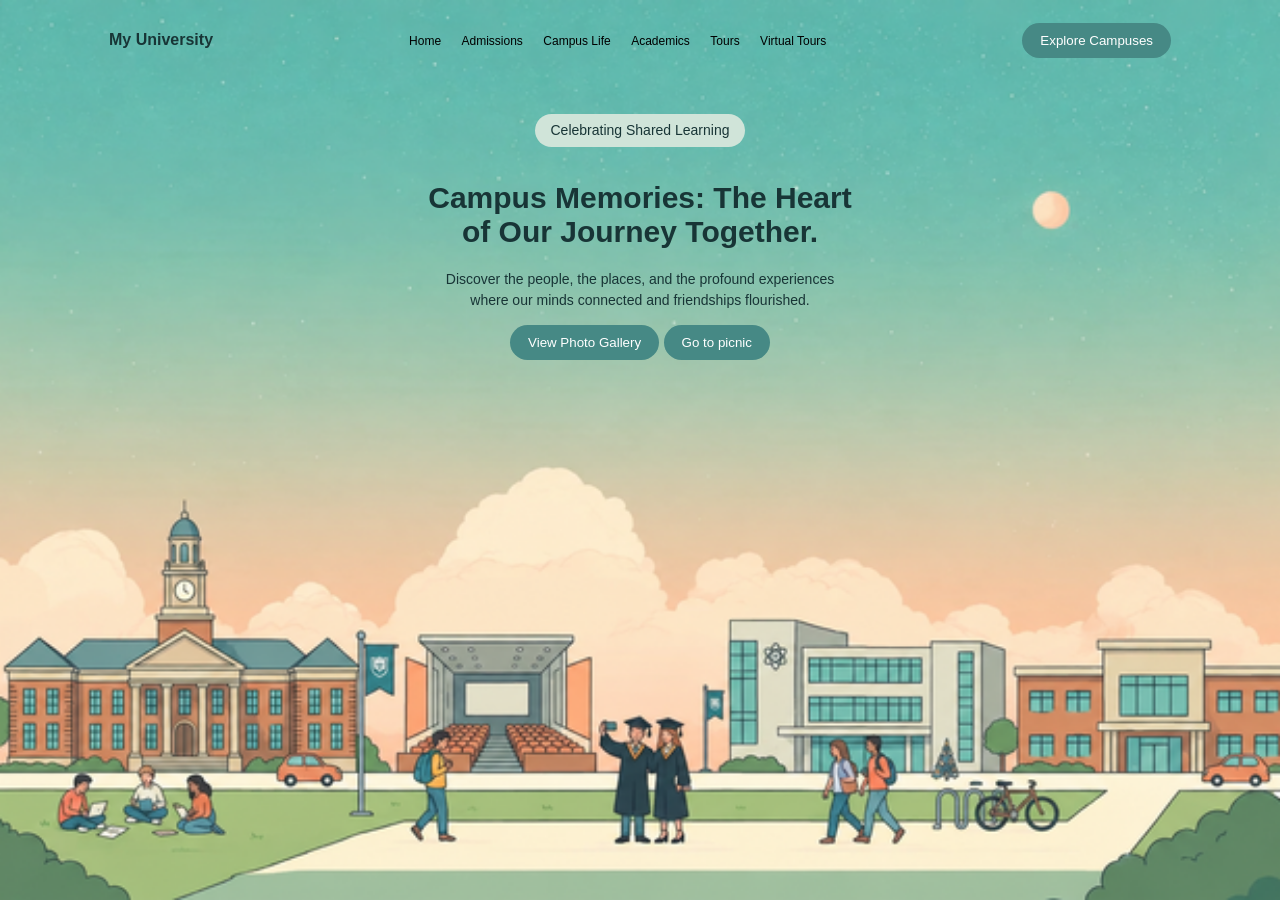
==== index.html @ 2f3bd64e "first commit" ====
<!DOCTYPE html>
<html lang="en">
<head>
    <meta charset="UTF-8">
    <title>My University</title>
    <link rel="stylesheet" href="style.css">
</head>
<body>

    <header>
        <h3>My University</h3>

        <nav>
            <a href="#">Home</a>
            <a href="#">Admissions</a>
            <a href="#">Campus Life</a>
            <a href="#">Academics</a>
            <a href="#">Tours</a>
            <a href="#">Virtual Tours</a>
        </nav>

        <button>Explore Campuses</button>
    </header>

    <div class="content">

        <p class="tag">Celebrating Shared Learning</p>

        <h1>Campus Memories: The Heart<br>
        of Our Journey Together.</h1>

        <p>
            Discover the people, the places, and the profound experiences<br>
            where our minds connected and friendships flourished.
        </p>

        <button>View Photo Gallery</button>
        <button>Go to picnic</button>

    </div>

</body>
</html>
---- style.css ----
body {
    margin: 0;
    font-family: Arial, sans-serif;

    background-image: url("campus.png");
    background-size: cover;
    background-position: center;
    background-repeat: no-repeat;

    min-height: 100vh;
    color: #183536;
}

/* Menu */
header {
    display: flex;
    justify-content: space-around;
    align-items: center;
    padding: 15px;
}

header h3 {
    font-size: 16px;
}

nav a {
    text-decoration: none;
    color: black;
    margin: 8px;
    font-size: 12px;
}

button {
    background-color: #468985;
    color: white;
    border: none;
    padding: 10px 18px;
    border-radius: 20px;
    cursor: pointer;
}

/* Main Content */
.content {
    text-align: center;
    padding-top: 20px;
}

.tag {
    display: inline-block;
    background-color: #d0e4d9;
    padding: 6px 15px;
    border-radius: 20px;
    font-size: 12px;
}

h1 {
    font-size: 30px;
}

.content p {
    font-size: 14px;
    line-height: 1.5;
}
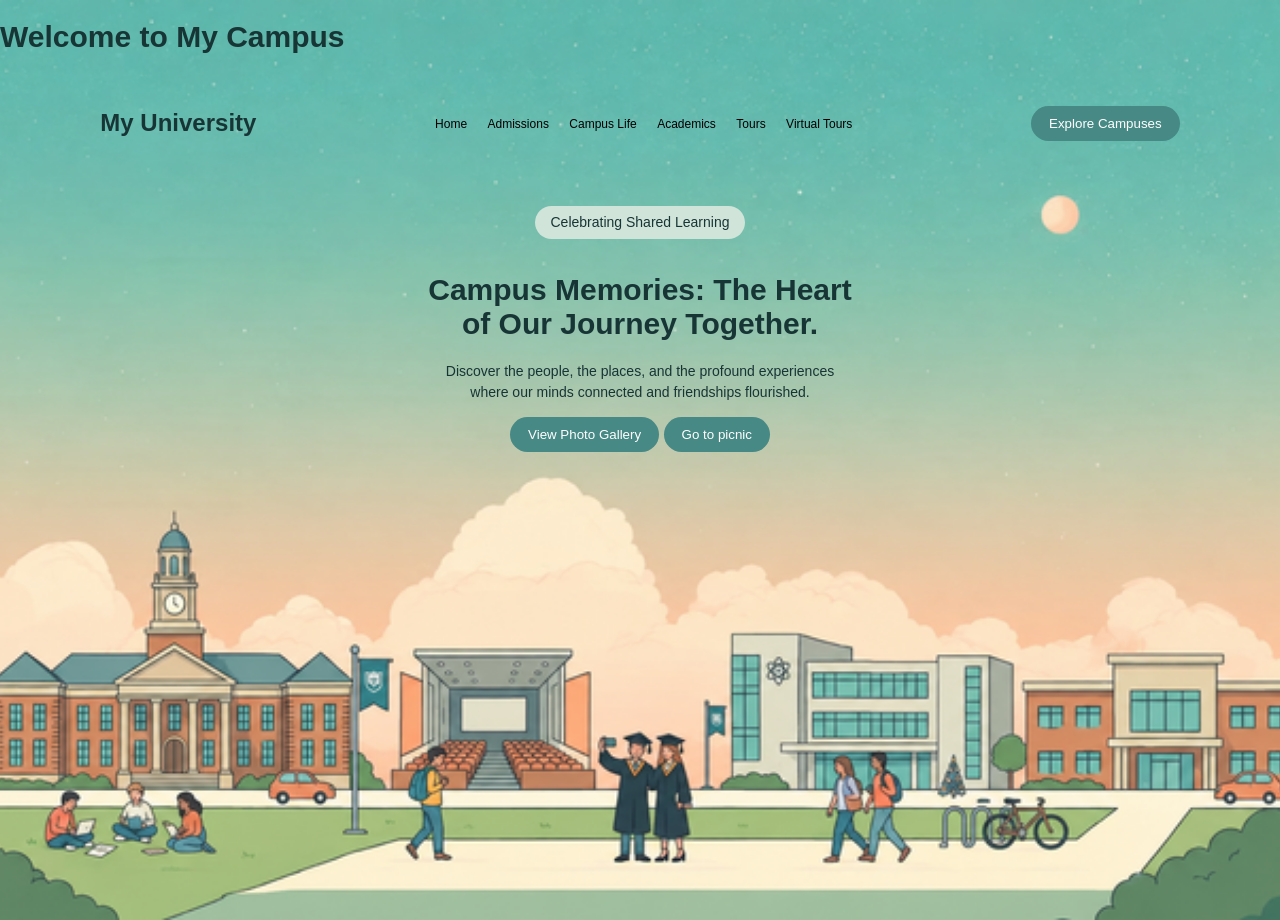
==== commit 63c61013: "Update website" ====
--- a/index.html
+++ b/index.html
@@ -7,9 +7,9 @@
     <link rel="stylesheet" href="style.css">
 </head>
 <body>
-
+    <h1>Welcome to My Campus</h1>
     <header>
-        <h3>My University</h3>
+        <h2>My University</h2>
 
         <nav>
             <a href="#">Home</a>
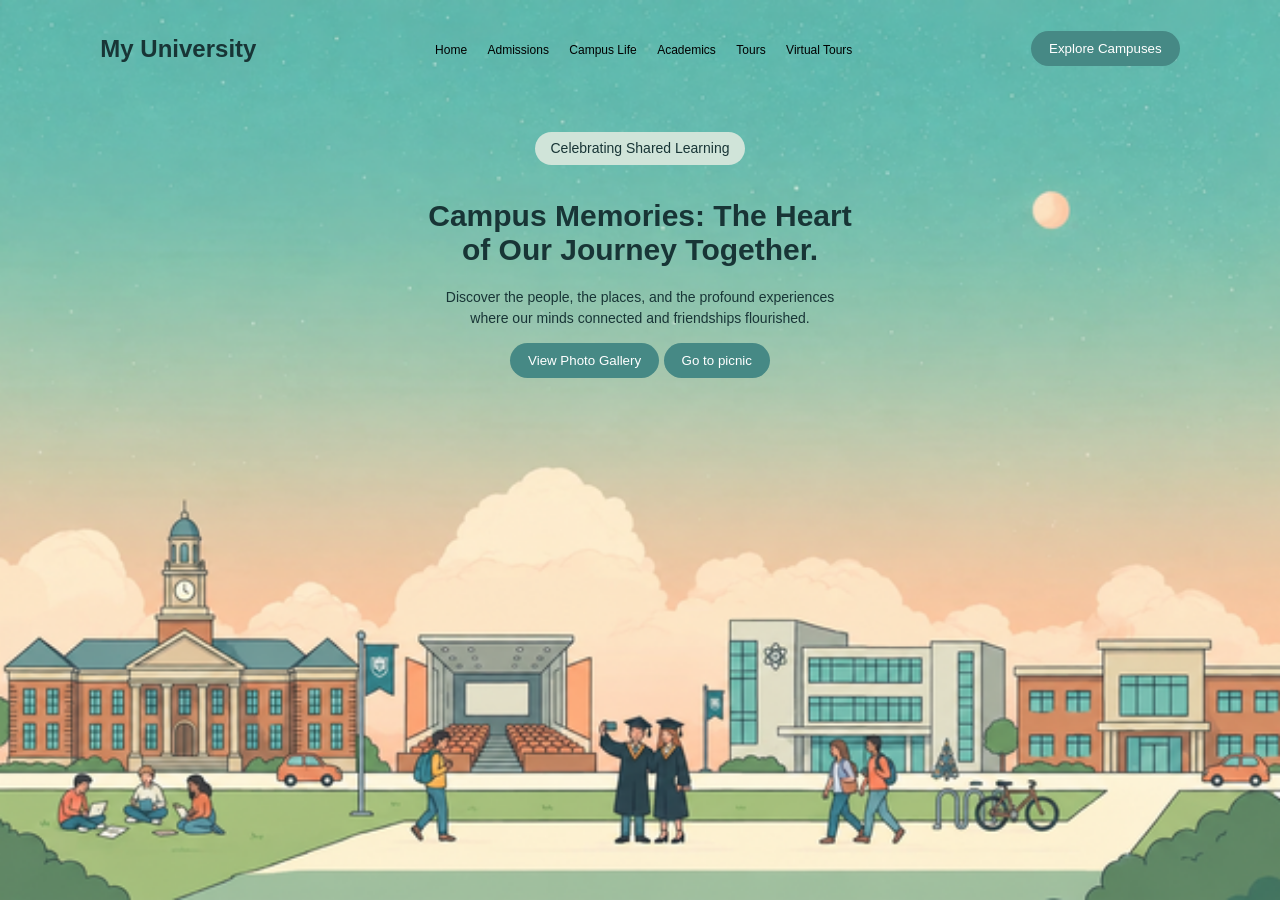
==== commit a1c0c919: "Now everything is updated" ====
--- a/index.html
+++ b/index.html
@@ -7,7 +7,7 @@
     <link rel="stylesheet" href="style.css">
 </head>
 <body>
-    <h1>Welcome to My Campus</h1>
+    
     <header>
         <h2>My University</h2>
 
